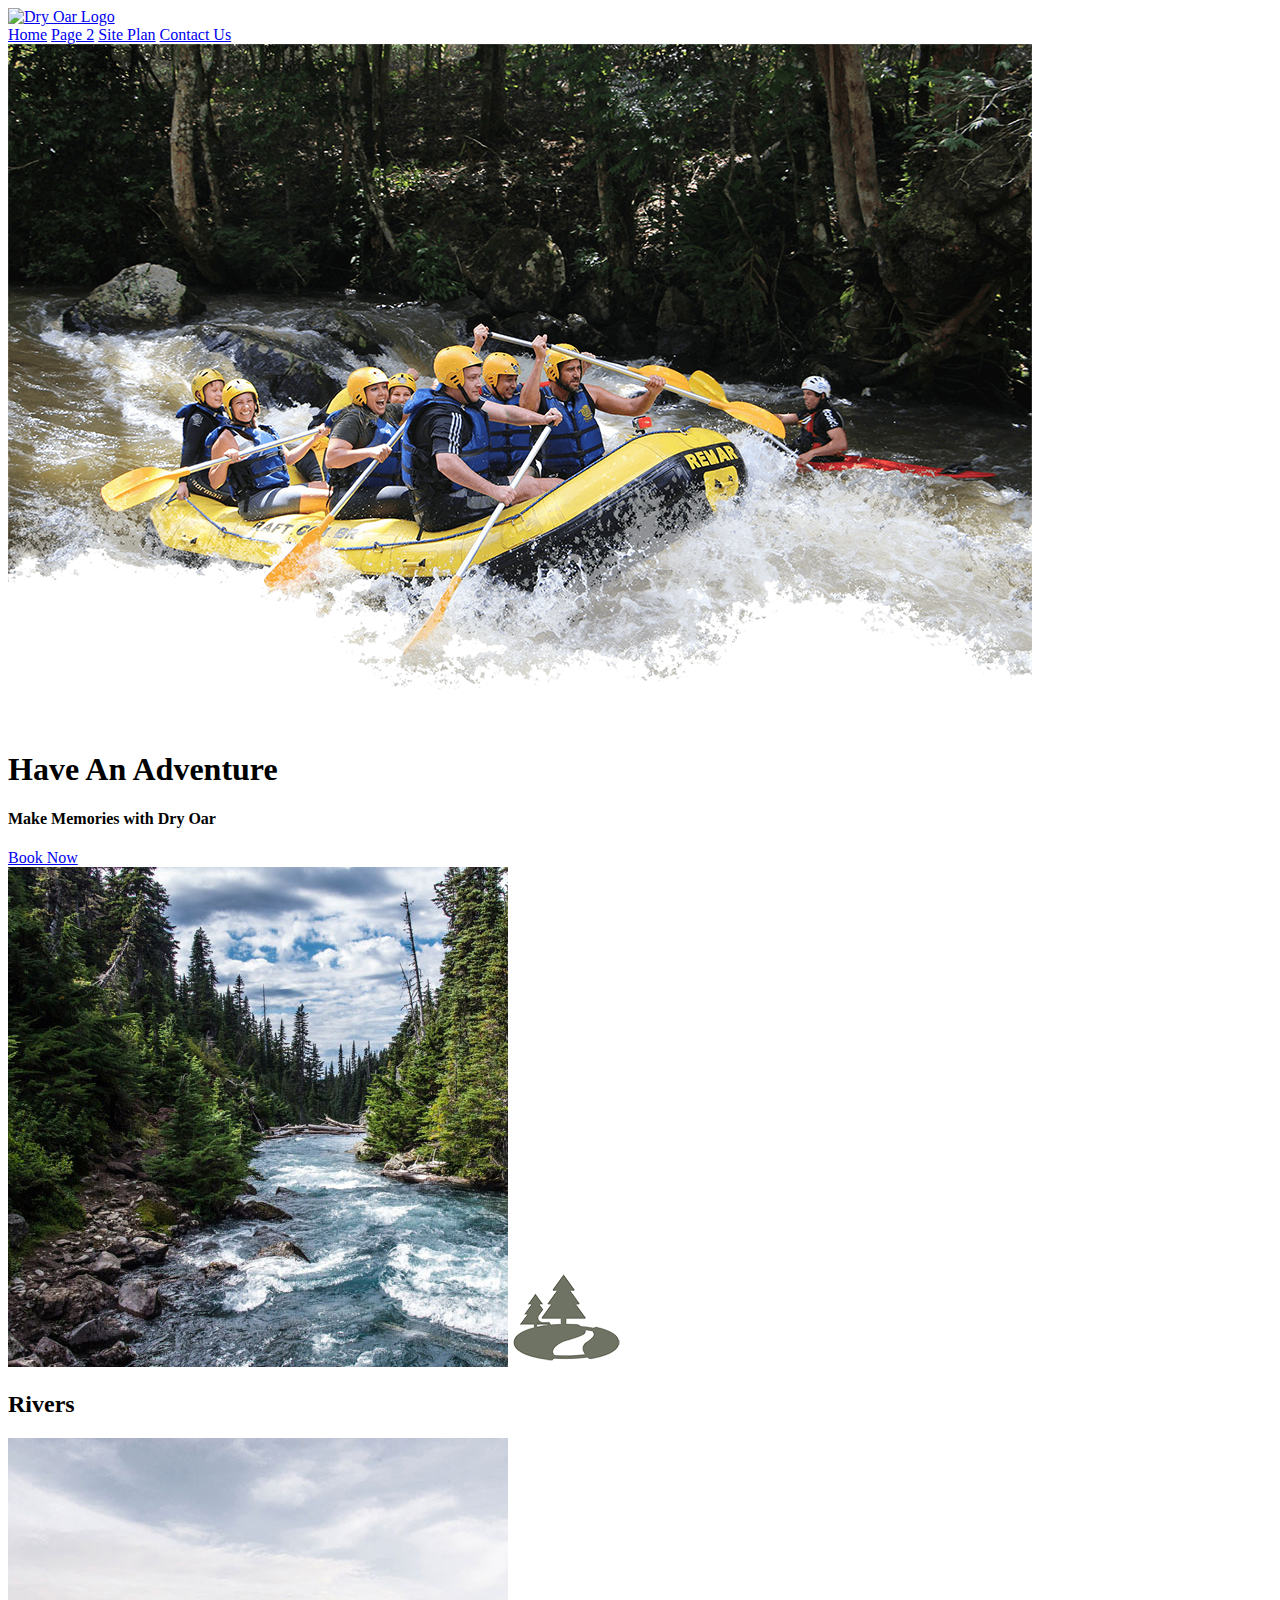
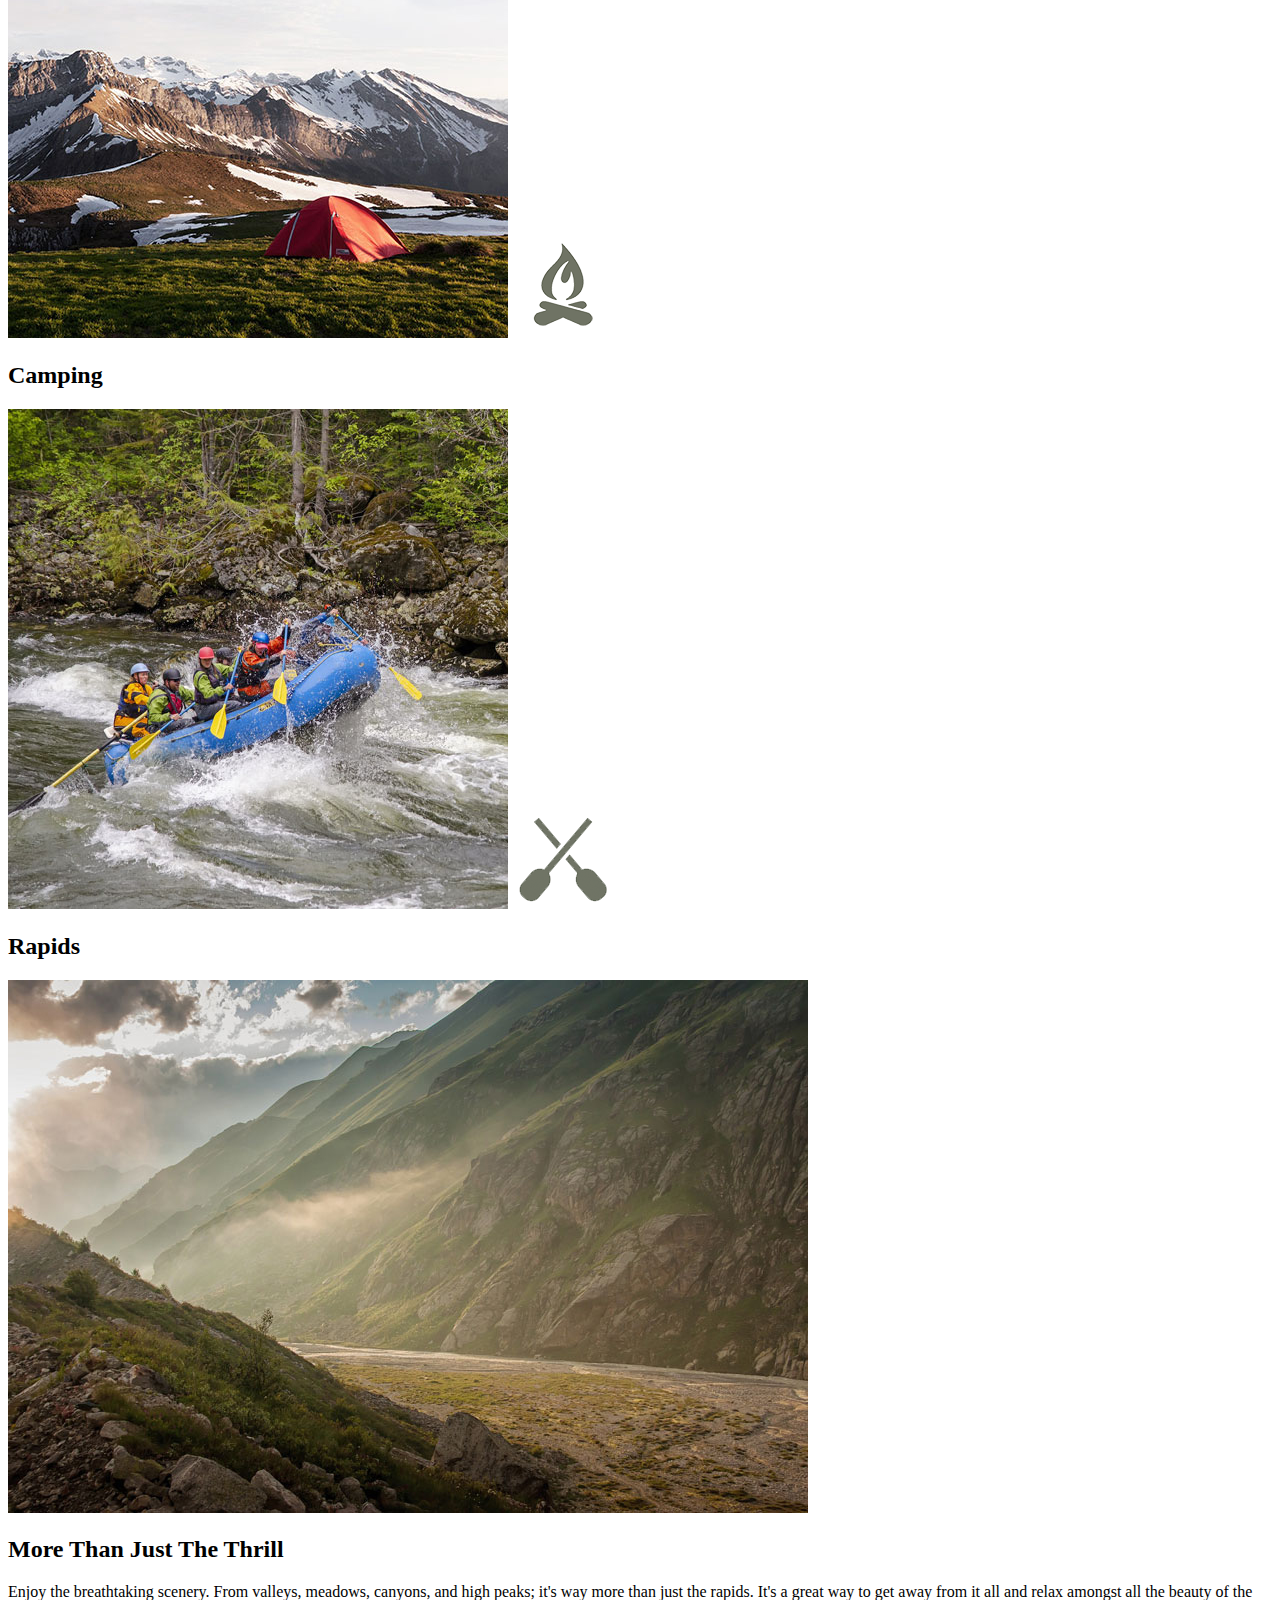
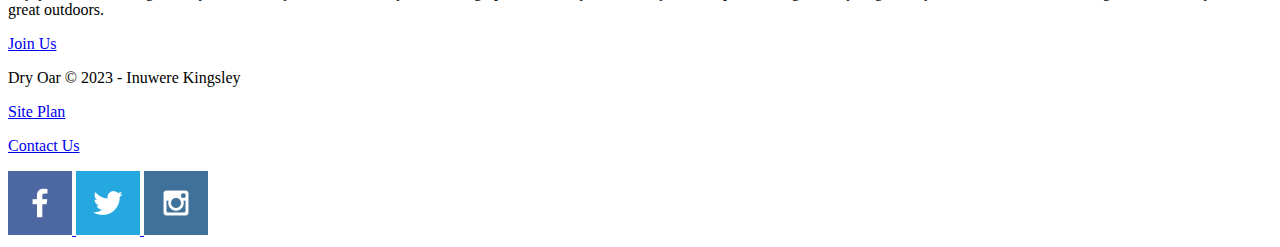
==== wwr/index.html @ 16b8ef8e "site updated" ====
<!DOCTYPE html>
<html lang="en">
<head>
    <meta charset="UTF-8">
    <meta http-equiv="X-UA-Compatible" content="IE=edge">
    <meta name="viewport" content="width=device-width, initial-scale=1.0">
    <title>Dry Oar Boating</title>
</head>
<body>
    <header>
        <a id="logo_link" href="index.html">
            <img class="logo" src="images/logo.png" alt="Dry Oar Logo">
        </a>
        <nav>
            <a href="index.html">Home</a>
            <a href="#">Page 2</a>
            <a href="site-plan-rafting.html">Site Plan</a>
            <a href="contactus.html">Contact Us</a>
        </nav>
    </header> 
    <div id="hero">
        <div id="hero-box">
            <img id="hero-img" src="images/hero.png" alt="People enjoying white water rafting">
        </div>
        <section id="hero-msg">
            <h1 class="home-title">Have An Adventure</h1>
            <h4>Make Memories with Dry Oar </h4>
            <div class='button-box'>
                <a class='book' href="contactus.html">Book Now</a>
            </div>
        </section>
    </div>
    <main class="home-grid">
        <section class="rivers-card">
            <img class="card-img" src="images/rivers.jpg" alt="river in forest">
            <img class="icon" src="images/river_icon.png" alt="river icon">
            <h2>Rivers</h2>
        </section>
        <section class="camping-card">
            <img class="card-img" src="images/camping.jpg" alt="tent in mountains">
            <img class="icon" src="images/fire_icon.png" alt="fire icon">
            <h2>Camping</h2>
        </section>
        <section class="rapids-card">
            <img class="card-img" src="images/rapids.jpg" alt="rafting boat">
            <img class="icon" src="images/oars.png" alt="oars icon">
            <h2>Rapids</h2>
        </section>
        <img class="mountains" src="images/mountains.jpg" alt="Misty mountains">
        <section class="msg">
            <h2>More Than Just The Thrill</h2>
            <p>Enjoy the breathtaking scenery. From valleys, meadows, canyons, and high peaks; it's way more than just the rapids. It's a great way to get away from it all and relax amongst all the beauty of the great outdoors. </p>
            <a class='join' href="rivers.html">Join Us</a>
        </section>
    </main>
    <footer>
        <p>Dry Oar &copy; 2023 - Inuwere Kingsley</p>
        <p><a href="site-plan-rafting.html">Site Plan</a></p>
        <p><a href="contactus.html">Contact Us</a></p>
        <div class="social">
            <a href="https://facebook.com">
                <img src="images/facebook.png" alt="fb icon">
            </a>
            <a href="https://twitter.com">
                <img src="images/twitter.png" alt="twitter icon">
            </a>
            <a href="https://instagram.com">
                <img src="images/instagram.png" alt="instagram icon">
            </a>
        </div>
    </footer>
</body>
</html>
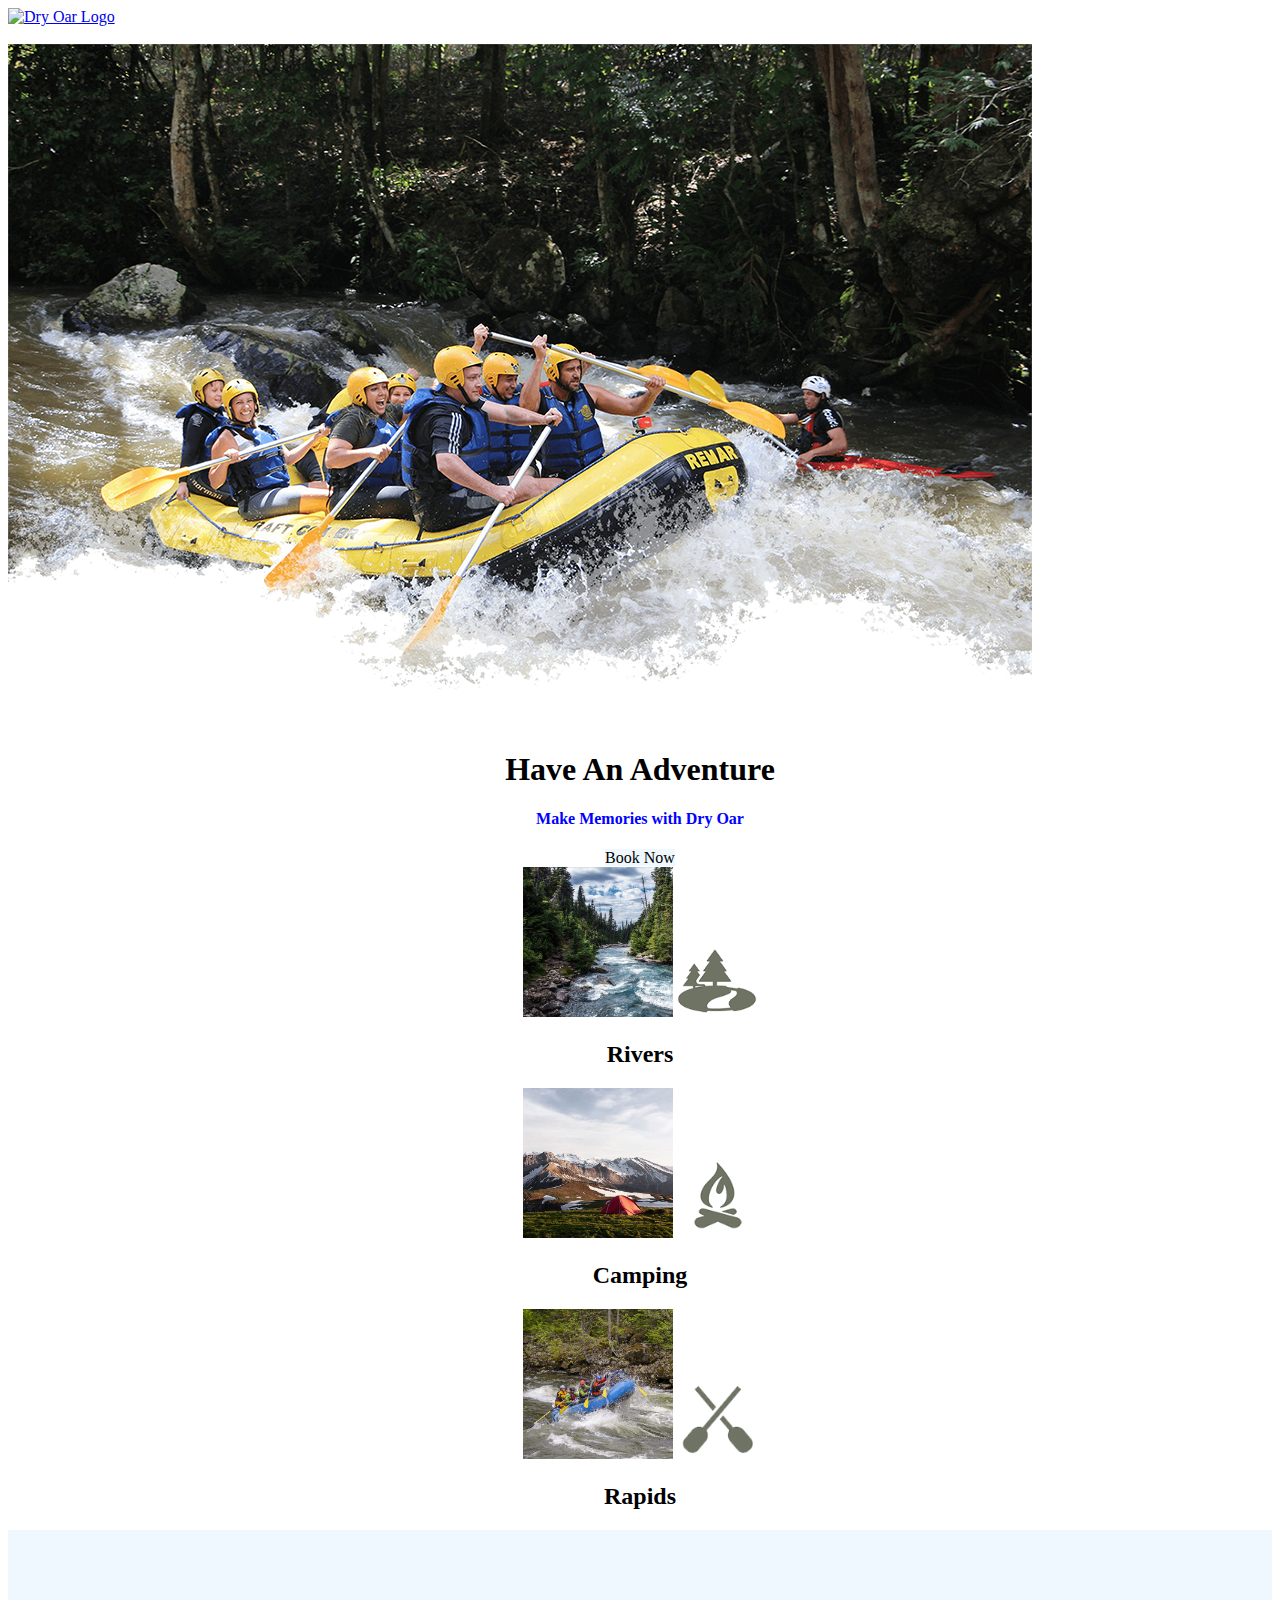
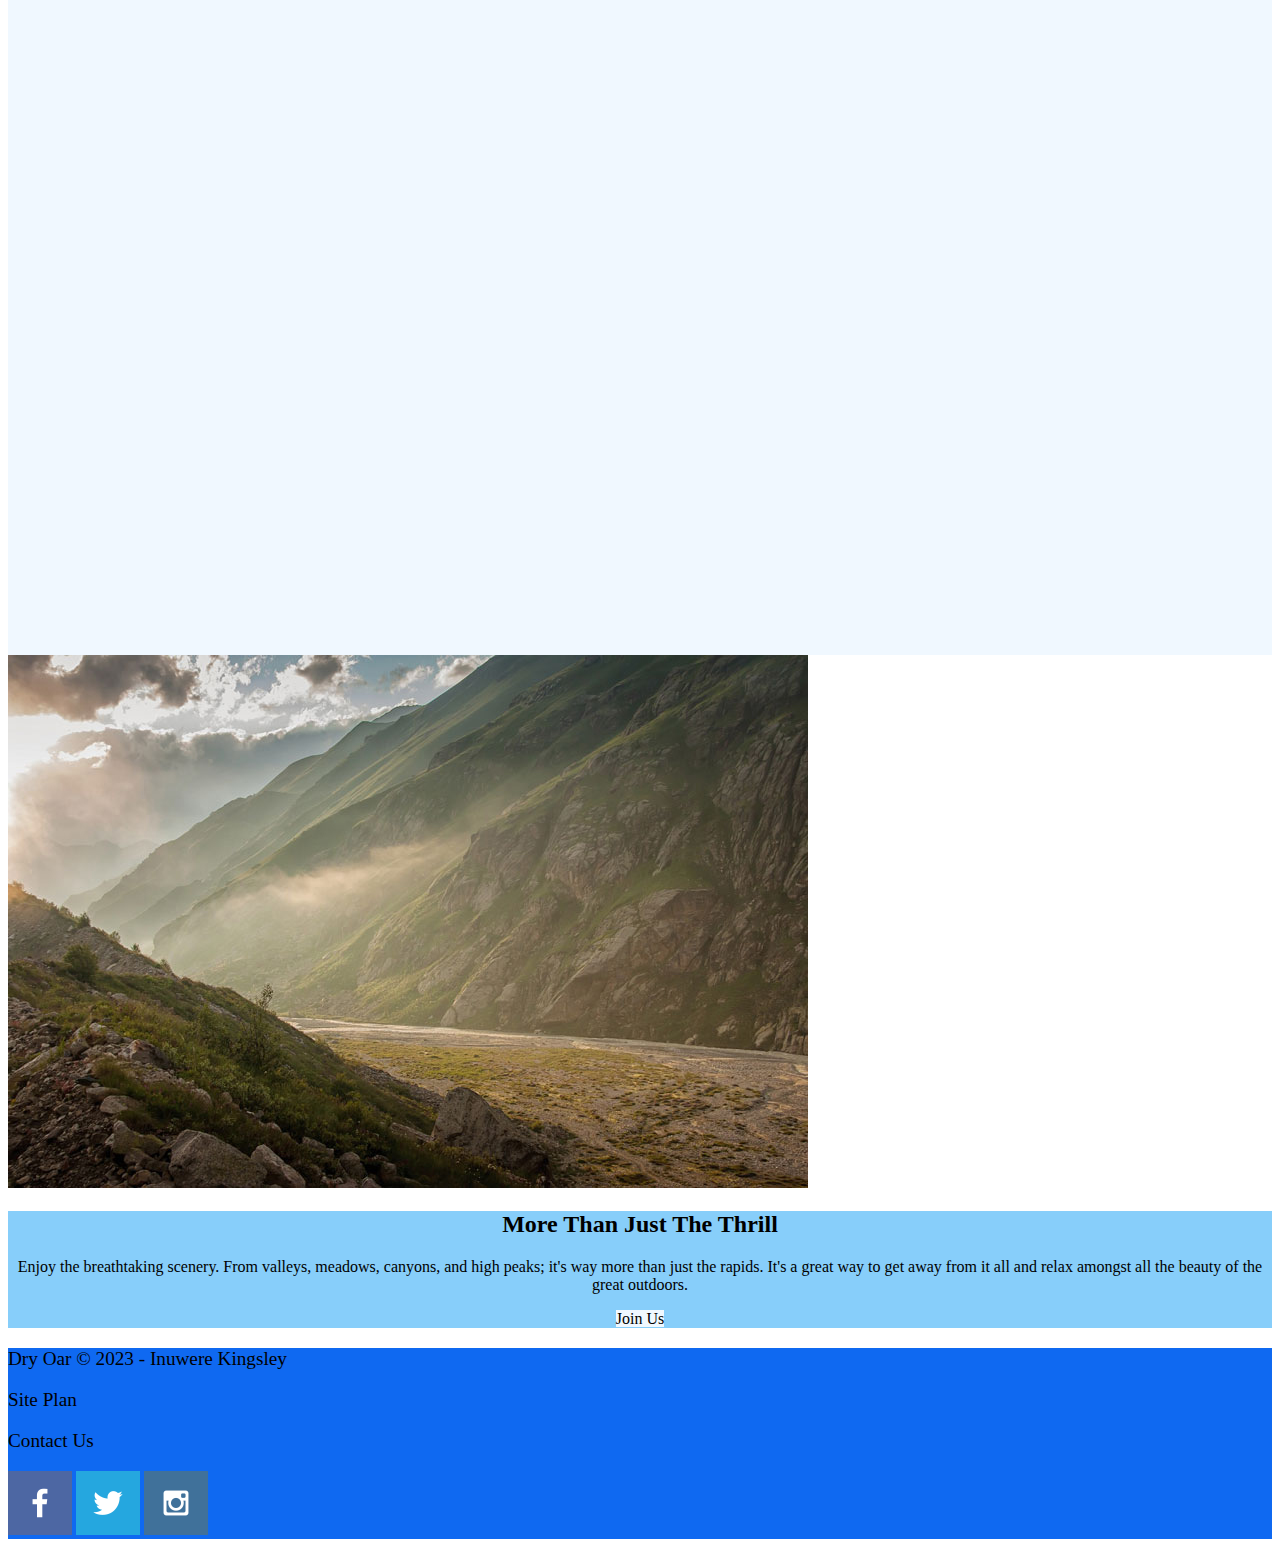
==== commit cd050870: "style added" ====
--- a/wwr/index.html
+++ b/wwr/index.html
@@ -1,12 +1,14 @@
 <!DOCTYPE html>
 <html lang="en">
 <head>
+    <link rel="stylesheet" href="styles/styles.css"
     <meta charset="UTF-8">
     <meta http-equiv="X-UA-Compatible" content="IE=edge">
     <meta name="viewport" content="width=device-width, initial-scale=1.0">
     <title>Dry Oar Boating</title>
 </head>
 <body>
+    <div id="content">
     <header>
         <a id="logo_link" href="index.html">
             <img class="logo" src="images/logo.png" alt="Dry Oar Logo">
@@ -46,6 +48,7 @@
             <img class="icon" src="images/oars.png" alt="oars icon">
             <h2>Rapids</h2>
         </section>
+        <div id="background"></div>
         <img class="mountains" src="images/mountains.jpg" alt="Misty mountains">
         <section class="msg">
             <h2>More Than Just The Thrill</h2>
@@ -58,16 +61,17 @@
         <p><a href="site-plan-rafting.html">Site Plan</a></p>
         <p><a href="contactus.html">Contact Us</a></p>
         <div class="social">
-            <a href="https://facebook.com">
+            <a href="https://facebook.com" target="_blank">
                 <img src="images/facebook.png" alt="fb icon">
             </a>
-            <a href="https://twitter.com">
+            <a href="https://twitter.com" target="_blank">
                 <img src="images/twitter.png" alt="twitter icon">
             </a>
-            <a href="https://instagram.com">
+            <a href="https://instagram.com" target="_blank">
                 <img src="images/instagram.png" alt="instagram icon">
             </a>
         </div>
     </footer>
+    </div>
 </body>
 </html>--- a/wwr/styles/styles.css
+++ b/wwr/styles/styles.css
@@ -0,0 +1,97 @@
+#content {
+    max-width: 1600px;
+    margin: 0 auto;
+}
+nav a {
+    text-align: center;
+    color: white;
+    text-align: center;
+    text-decoration: none;
+}
+#hero-msg h1 {
+    text-align: center;
+}
+#hero-msg h4 {
+    text-align: center;
+}
+.button-box {
+    text-align: center;
+}
+main section {
+    text-align: center;
+}
+#background {
+    height: 725px;
+}
+body {
+    background-color: white;
+}
+header {
+    background-color: rgba(239, 239, 68, 0);
+}
+nav a:hover {
+    background-color: black;
+    color: #d9c2a3;
+}
+.book {
+    background-color: aliceblue;
+    color: black;
+    text-align: center;
+    text-decoration: none;
+}
+.join {
+    background-color: aliceblue;
+    color: black;
+    text-align: center;
+    text-decoration: none;
+}
+.book:hover {
+    background-color: black;
+    color: white;
+}
+join:hover {
+    background-color: black;
+    color: white;
+}
+#background {
+    background-color: aliceblue;
+}
+.msg {
+    background-color: lightskyblue;
+}
+footer {
+    background-color: rgb(15, 105, 241);
+    color: black;
+}
+footer a:hover {
+    color: blue;
+}
+footer a {
+    text-align: center;
+    color: black;
+    text-decoration: none;
+}
+home-title {
+    color: aqua;
+}
+h4 {
+    color: blue;
+}
+.msg h2 {
+    color: black;
+}
+.msg p {
+    color: black;
+}
+.icon {
+    width: 80px;
+}
+.card-img {
+    width: 150px;
+}
+footer p {
+    font-size: 1.2em;
+}
+footer p a:hover {
+    text-decoration: underline;
+}